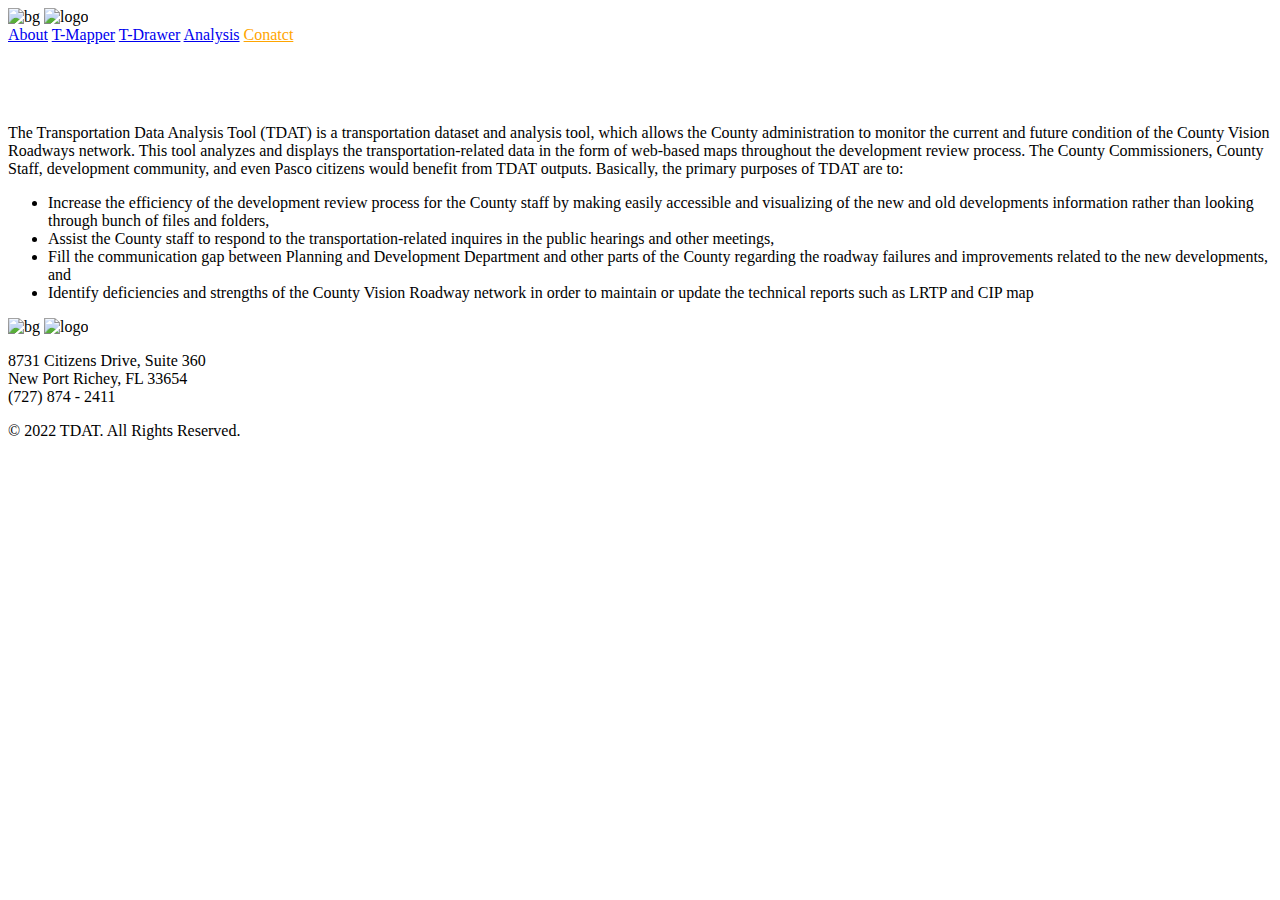
==== about.html @ fa17272c "initial files" ====
<!DOCTYPE html>
<html lang="en" dir="ltr">
<head>
  <meta charset="utf-8">
  <title>About</title>
  <link rel="stylesheet" href="css/styles.css">
  <link rel="icon" href="TDAT.ico">
  <link rel="preconnect" href="https://fonts.googleapis.com">
  <link rel="preconnect" href="https://fonts.gstatic.com" crossorigin>
  <link href="https://fonts.googleapis.com/css2?family=Acme&family=Combo&family=Merriweather&family=Playfair+Display:ital@1&display=swap" rel="stylesheet">
</head>
  <body>
    <div class="top">
      <img class="about-img" src="images/traffic bg.png" alt="bg">
      <img class="tdat-logo" src="images/TDAT Logo.png" alt="logo">
      <div class="top-bar">
        <a href="about.html" target="_blank">About</a>
        <a href="TDAT_V0.7.html" target="_blank">T-Mapper</a>
        <a href="drawer.html" target="_blank">T-Drawer</a>
        <a href="analysis.html" target="_blank">Analysis</a>
        <a href="contact.html" style="color:orange;" target="_blank">Conatct</a>
      </div>
      <h1 class="about-title" style="color:white;">What is TDAT?</h1>
    </div>
    <div class="about-middle">
      <p>The Transportation Data Analysis Tool (TDAT) is a transportation dataset and analysis tool, which allows the County administration to monitor the current and future condition of the County Vision Roadways network. This tool analyzes and displays the transportation-related data in the form of web-based maps throughout the development review process. The County Commissioners, County Staff, development community, and even Pasco citizens would benefit from TDAT outputs. Basically, the primary purposes of TDAT are to:
        <ul>
          <li>Increase the efficiency of the development review process for the County staff by making easily accessible and visualizing of the new and old developments information rather than looking through bunch of files and folders,</li>
          <li>Assist the County staff to respond to the transportation-related inquires in the public hearings and other meetings,</li>
          <li>Fill the communication gap between Planning and Development Department and other parts of the County regarding the roadway failures and improvements related to the new developments, and</li>
          <li>Identify deficiencies and strengths of the County Vision Roadway network in order to maintain or update the technical reports such as LRTP and CIP map</li>
        </ul>
      </p>
    </div>
    <div class="bottom">
      <div class="bottom-images">
        <img class="bottom-img" src="images/car.png" alt="bg">
        <img class="pasco-logo" src="images/pasco.png" alt="logo">
      </div>
      <p class="address">8731 Citizens Drive, Suite 360<br>
         New Port Richey, FL 33654<br>
         (727) 874 - 2411
       </p>
       <p class="copy-right">© 2022 TDAT. All Rights Reserved.</p>
    </div>
  </body>
</html>
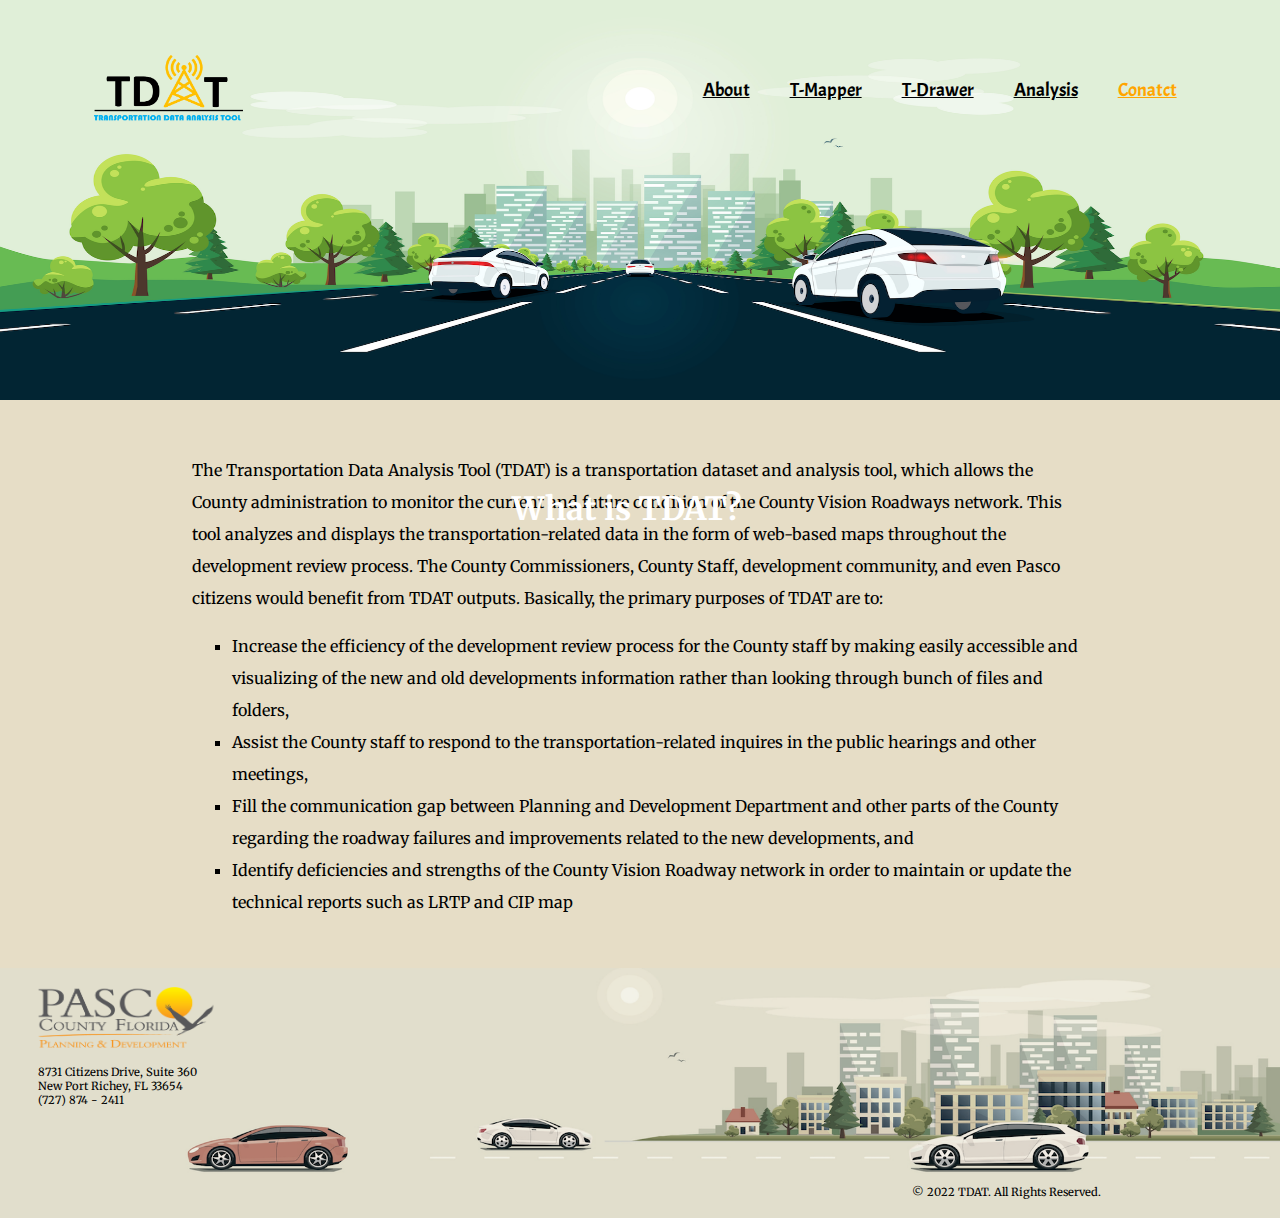
==== commit 1170de05: "Add files via upload" ====
--- a/about.html
+++ b/about.html
@@ -11,8 +11,8 @@
 </head>
   <body>
     <div class="top">
-      <img class="about-img" src="images/traffic bg.png" alt="bg">
-      <img class="tdat-logo" src="images/TDAT Logo.png" alt="logo">
+      <img class="about-img" src="images/about.png" alt="bg">
+      <a href="index.html"><img class="tdat-logo" src="images/TDAT.png" alt="logo"></a>
       <div class="top-bar">
         <a href="about.html" target="_blank">About</a>
         <a href="TDAT_V0.7.html" target="_blank">T-Mapper</a>
--- a/css/styles.css
+++ b/css/styles.css
@@ -0,0 +1,225 @@
+
+body {
+  margin: 0;
+  text-align: left;
+  font-family: "Merriweather";
+  background-color: #E6DDC6;}
+
+.top-img {
+  height: 100%;
+  width: 100%;}
+
+.tdat-logo{
+  position: absolute;
+  top: 2%;
+  left: 6%;
+  height: 100px;
+  width: 180px;
+  margin-top: 30px;}
+
+.top-bar{
+  position: absolute;
+  top: 6%;
+  right: 3%;
+  padding: 14px 15px;
+  margin-right: 20px;
+  font-family: "acme";
+  font-size: 120%;}
+
+.top-bar a {
+      float: left;
+      display: block;
+      color: black;
+      text-align: right;
+      padding: 10px 10px;
+      margin-right: 20px;
+      font-family: "acme";
+      font-size: 100%;
+      text-decoration: underline;}
+
+.top-text {
+  position: absolute;
+  top: 45%;
+  left: 8%;
+  color: white;}
+
+.btn {
+  -webkit-border-radius: 14;
+  -moz-border-radius: 14;
+  border-radius: 14px;
+  -webkit-box-shadow: 0px 0px 6px #666666;
+  -moz-box-shadow: 0px 0px 6px #666666;
+  box-shadow: 0px 0px 6px #666666;
+  font-family: Arial;
+  color: white;
+  font-size: 20px;
+  background: #FF884B;
+  padding: 10px 20px 10px 20px;
+  text-decoration: none;
+  position: absolute;
+  top: 70%;
+  left: 8%;
+}
+
+.btn:hover {
+  background: #3cb0fd;
+  background-image: -webkit-linear-gradient(top, #3cb0fd, #3498db);
+  background-image: -moz-linear-gradient(top, #3cb0fd, #3498db);
+  background-image: -ms-linear-gradient(top, #3cb0fd, #3498db);
+  background-image: -o-linear-gradient(top, #3cb0fd, #3498db);
+  background-image: linear-gradient(to bottom, #3cb0fd, #3498db);
+  text-decoration: none;
+}
+
+.middle {position: relative;
+text-align: center;}
+
+.middle-img {
+  height: 100%;
+  width: 100%;}
+
+.analysis {position: absolute;
+            top: 3%;
+            left: 10%;
+            width: 400px;
+            line-height: 2;
+          font-size: 120%;}
+
+.mapper {position: absolute;
+          top: 40%;
+          right: 8%;
+          width: 400px;
+          line-height: 2;
+          font-size: 120%;}
+
+.drawer {position: absolute;
+          top: 72%;
+          left: 10%;
+          width: 400px;
+          line-height: 2;
+          font-size: 120%;}
+
+.bottom {
+  text-align: left;
+  position: relative;}
+
+.bottom-img {
+    height: 250px;
+    width: 100%;}
+
+.pasco-logo{
+    position: absolute;
+    bottom: 65%;
+    left: 2%;
+    height: 80px;
+    width: 200px;}
+
+.address {
+    position: absolute;
+    bottom: 40%;
+    left: 3%;
+    font-size:70%; }
+.copy-right {
+    position: absolute;
+    bottom: 3%;
+    right: 14%;
+    font-size:70%; }
+.top-images {font-size: 0;}
+.middle-images {font-size: 0;}
+.bottom-images {font-size: 0;}
+
+.about-title {position: absolute;
+    top: 52%;
+    left: 40%;}
+.about-middle {width: 70%;
+              text-align: left;
+              line-height: 2;
+            margin: 50px auto;}
+
+.about-img {height: 400px;
+width: 100%;}
+ul {list-style: square;}
+
+.analysis-img {height: 700px;
+width: 100%;}
+
+.drawer-bg {height: 500px;
+width: 100%;}
+
+.drawer-title {position: absolute;
+    top: 67%;
+    left: 13%;}
+
+.drawer-middle {position: relative;
+              text-align: center;
+              line-height: 2;
+              margin: 50px auto;}
+
+.folder {height: 2000px;
+        width: 80%;}
+
+.LDC-title {position: absolute;
+    top: 0.6%;
+    left: 27%;
+  margin-top: 0;}
+
+.LDC {position: absolute;
+  text-align: left;
+  color: white;
+    top: 5%;
+    left: 15%;}
+
+.CP-title {position: absolute;
+        top: 17%;
+        left: 27%;
+      margin-top: 0;}
+
+.CP {position: absolute;
+      text-align: left;
+      color: white;
+        top: 22%;
+        left: 15%;}
+
+.SD-title {position: absolute;
+          top: 34%;
+          left: 27%;
+          margin-top: 0;}
+
+.SD {position: absolute;
+    text-align: left;
+    color: white;
+    top: 38%;
+    left: 15%;}
+
+.ES-title {position: absolute;
+          top: 50%;
+          left: 27%;
+          margin-top: 0;}
+
+.ES {position: absolute;
+    text-align: left;
+    color: white;
+    top: 56%;
+    left: 15%;}
+
+.MPO-title {position: absolute;
+              top: 67%;
+              left: 27%;
+              margin-top: 0;}
+
+.MPO {position: absolute;
+        text-align: left;
+        color: white;
+        top: 73%;
+        left: 15%;}
+
+.FDOT-title {position: absolute;
+            top: 84%;
+            left: 27%;
+            margin-top: 0;}
+
+.FDOT {position: absolute;
+      text-align: left;
+      color: white;
+      top: 90%;
+      left: 15%;}
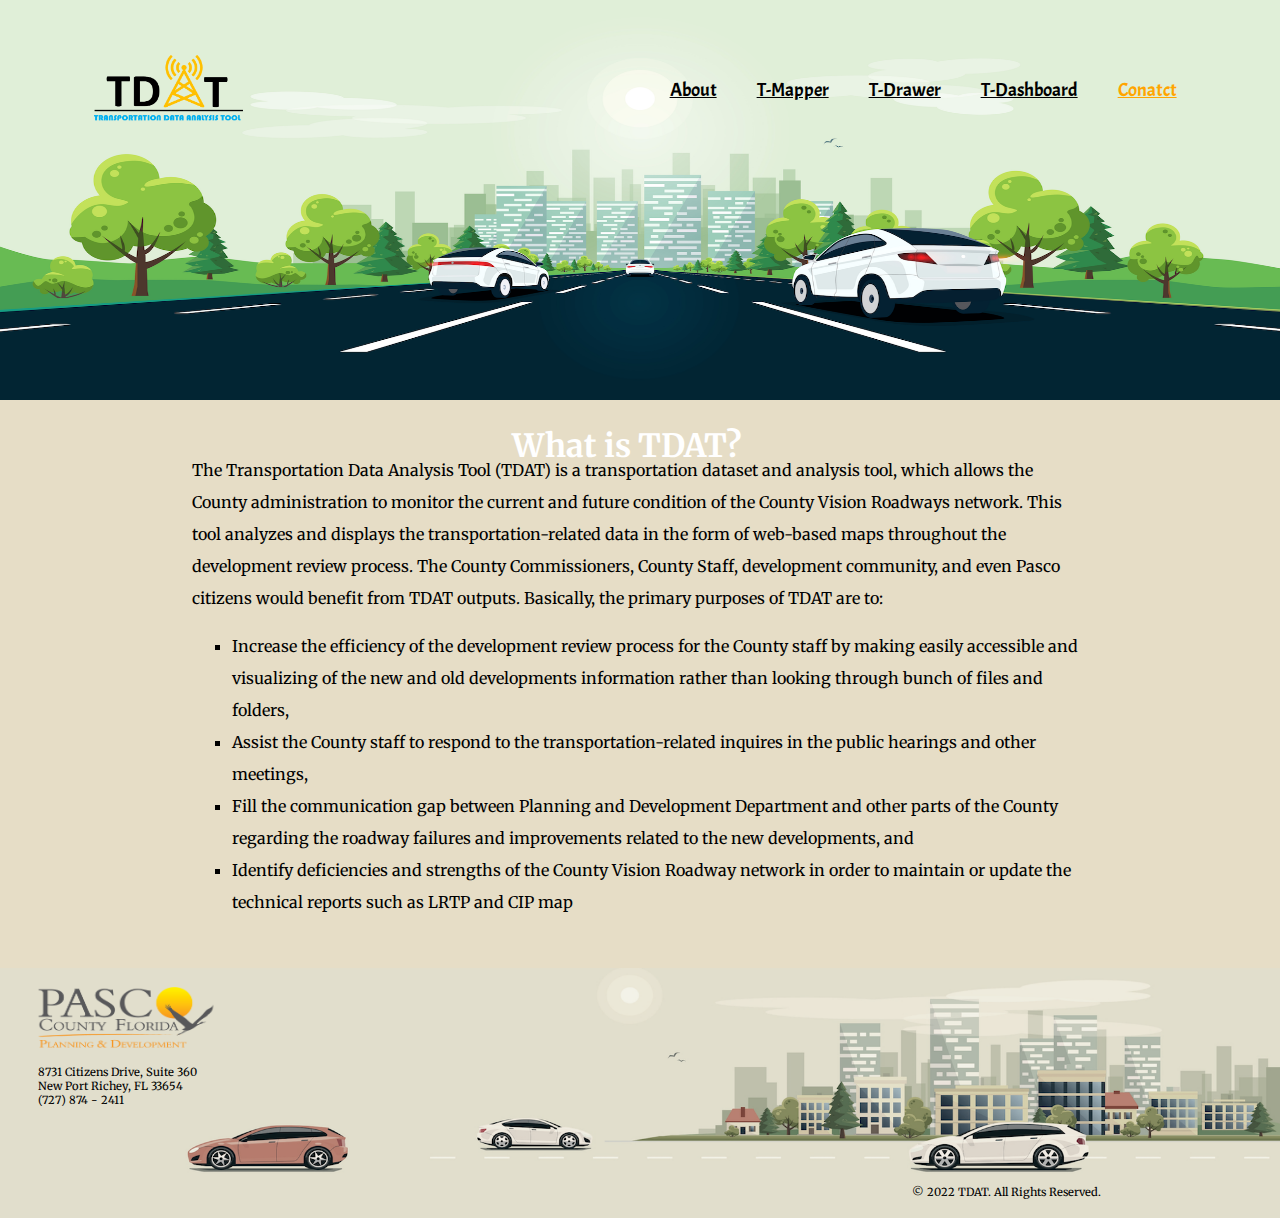
==== commit b5a031b9: "Update about.html" ====
--- a/about.html
+++ b/about.html
@@ -17,7 +17,7 @@
         <a href="about.html" target="_blank">About</a>
         <a href="TDAT_V0.7.html" target="_blank">T-Mapper</a>
         <a href="drawer.html" target="_blank">T-Drawer</a>
-        <a href="analysis.html" target="_blank">Analysis</a>
+        <a href="analysis.html" target="_blank">T-Dashboard</a>
         <a href="contact.html" style="color:orange;" target="_blank">Conatct</a>
       </div>
       <h1 class="about-title" style="color:white;">What is TDAT?</h1>
--- a/css/styles.css
+++ b/css/styles.css
@@ -129,7 +129,7 @@
 .bottom-images {font-size: 0;}
 
 .about-title {position: absolute;
-    top: 52%;
+    top: 45%;
     left: 40%;}
 .about-middle {width: 70%;
               text-align: left;
